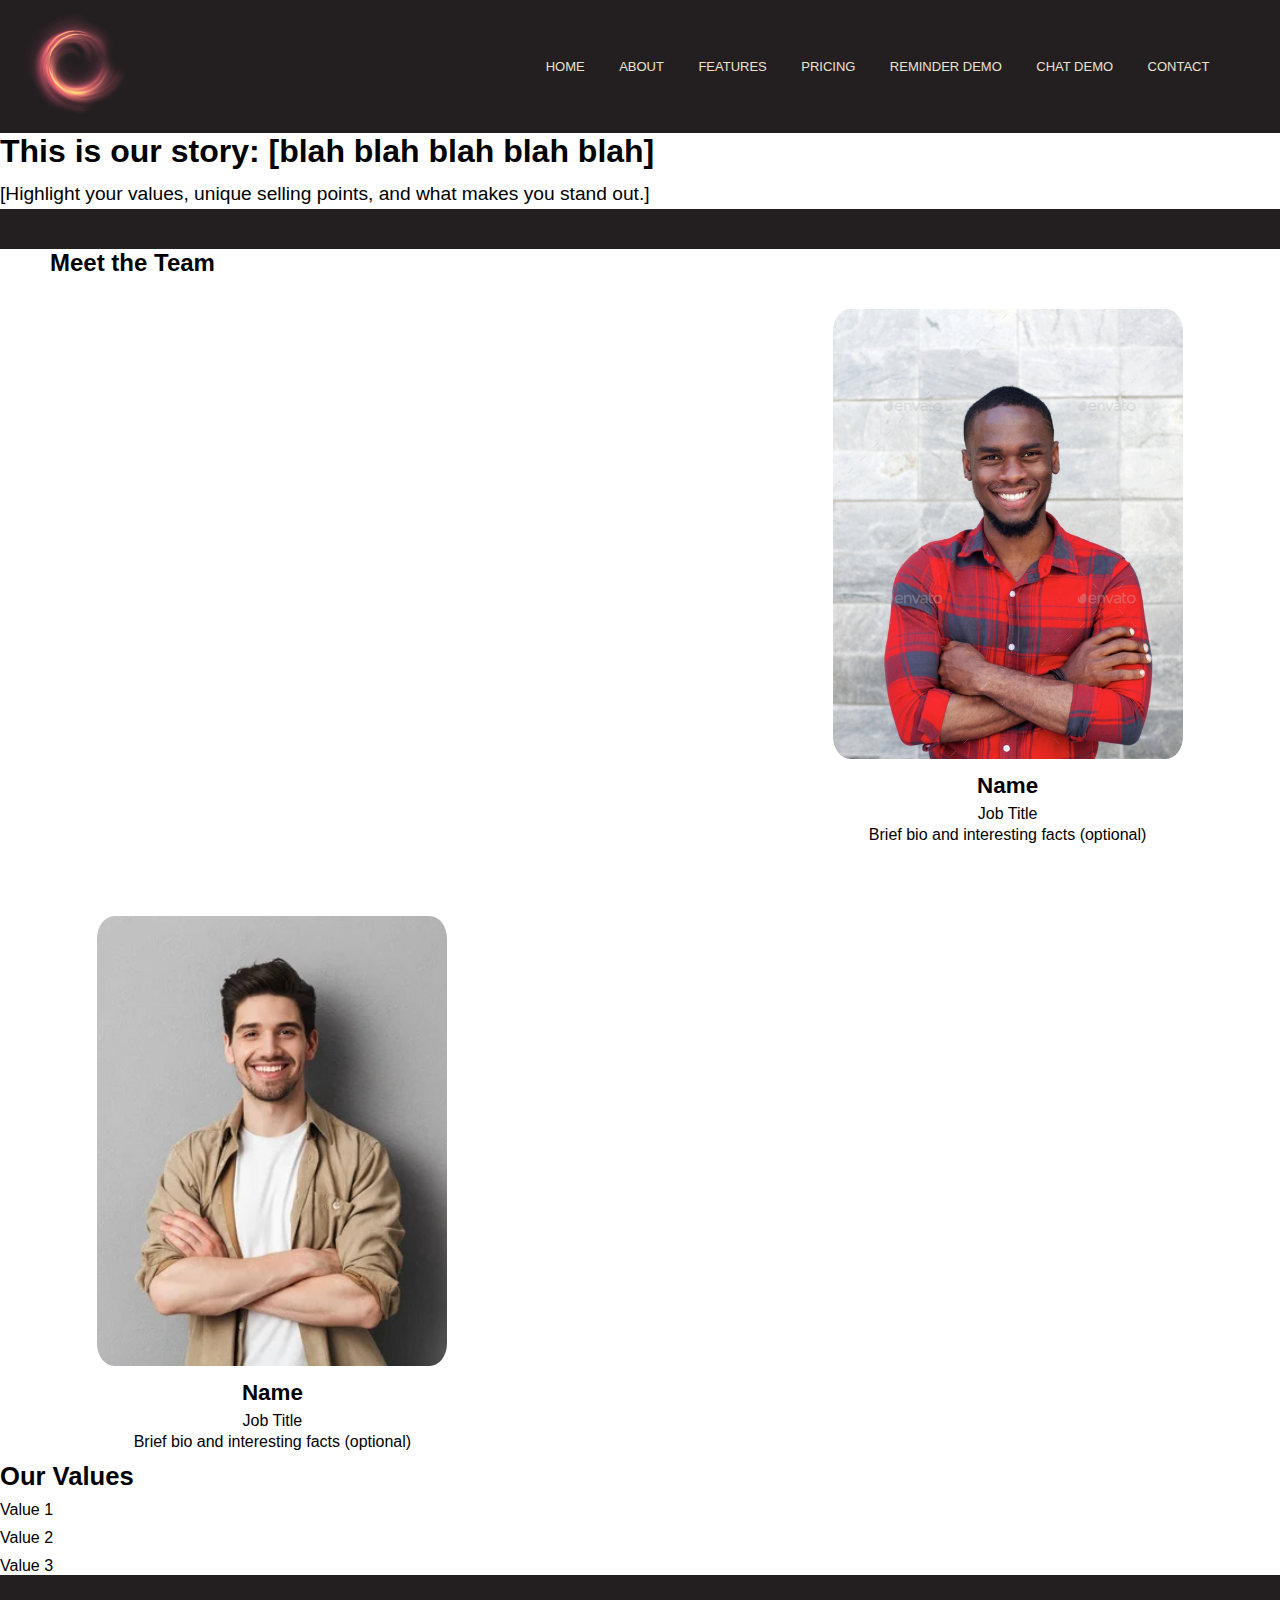
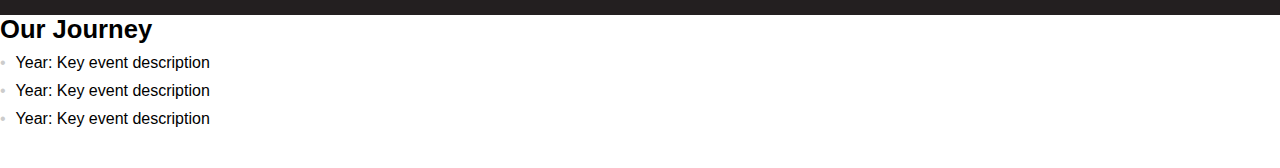
==== about.html @ a0b370ae "EVERYTHING" ====
<!DOCTYPE html>
<html lang="en">
<head>
    <meta charset="UTF-8">
    <meta name="viewport" content="width=device-width, initial-scale=1.0">
    <link rel="stylesheet" href="about.css"> <!--linking css doc-->
    <title>About Us</title>
    </head>
<body>
    <section class="header">
        <!-- navigation panel at the top -->
        <nav>
            <a href="index.html"><img src="images/logo_no_text.png"></a>
            <div class="nav-links" id="navLinks">
                <i class="fa-solid fa-x" onclick="hideMenu()"></i> <!-- closes menu -->
                <ul>
                    <li><a href="index.html">HOME</a></li>
                    <li><a href="about.html">ABOUT</a></li>
                    <li><a href="">FEATURES</a></li>
                    <li><a href="pricing.html">PRICING</a></li>
                    <li><a href="">REMINDER DEMO</a></li>
                    <li><a href="templates/chatdemo.html">CHAT DEMO</a></li>
                    <li><a href="contact.html">CONTACT</a></li>
                </ul>
            </div>
            <i class="fa-solid fa-bars" onclick="showMenu()"></i> <!-- shows menu on click -->
        </nav>

  <main>
    <div class="about-info">
        <h1>This is our story: [blah blah blah blah blah]</h1>
        <p>[Highlight your values, unique selling points, and what makes you stand out.]</p>
    </div>

    <!-- about the team members -->
    <section class="team-section">
      <h2>Meet the Team</h2>
        <div class="team-member">
            <img src="images/team-member-1.jpg" alt="Team Member 1">
            <h3>Name</h3>
            <p>Job Title</p>
            <p>Brief bio and interesting facts (optional)</p>
        </div>
        <div class="team-member">
            <img src="images/team-member-2.jpg" alt="Team Member 2">
            <h3>Name</h3>
            <p>Job Title</p>
            <p>Brief bio and interesting facts (optional)</p>
          </div>
      </div>
    </section>

    <div class="values">
      <h2>Our Values</h2>
      <ul>
        <li>Value 1</li>
        <li>Value 2</li>
        <li>Value 3</li>
      </ul>
    </div>

    <div class="timeline">
      <h2>Our Journey</h2>
      <ul>
        <li>Year: Key event description</li>
        <li>Year: Key event description</li>
        <li>Year: Key event description</li>
      </ul>
    </div>

  </main>

  <footer>
    </footer>
</body>
</html>
---- about.css ----
*{
    margin: 0;
    padding: 0;
    /* <uniquifier>: Use a uniquifier for the class name
       <weight>: Use a value from 100 to 900
       .montserrat-<uniquifier> { 
        font-optical-sizing: auto; */
    font-family: "Montserrat", sans-serif;

    /* font-weight: 300;  how thick the font is */
    /* font-style: normal; */
}
.header{
    min-height: 100vh;
    width: 100%;
    background-color: #231f20;
    background-position: center;
    background-size: cover;
    position: relative;
}

/* navigation bar at the top */
nav{
    display: flex;
    padding: 1% 2%; /* padding for the logo */
    justify-content: space-between;
    align-items: center;
}
nav img{
    width: 100px;
}
.nav-links{
    flex: 1; /* occupies all space in teh row */
    text-align: right;
    padding: 30px;
}
.nav-links ul li{
    list-style: none;
    display: inline-block;
    padding: 8px 15px;
    position: relative;
}
.nav-links ul li a{
    color: #EBE3CF;
    text-decoration: none;
    font-size: 13px;
}
.nav-links ul li::after{
    content: '';
    width: 0%;
    height: 2px;
    background: #D7887F;
    display: block;
    margin: auto;
    transition: 0.5s;
}
.nav-links ul li:hover::after{
    width: 100%;
}

/* about us page text box */
.about-info{
    /* width: 90%;
    color: #EBE3CF;
    position: absolute;
    top: 50%;
    left: 50%;
    transform: translate(-50%, -50%);
    text-align: center; */
    margin-bottom: 40px;
    background-color: #fff;
}
.about-info h1{
    /* font-size: 62px; */
    font-size: 2em;
    margin-bottom: 10px;
}
.about-info p{
    /* margin: 10px 0 40px;
    font-size: 20px;
    color: #EBE3CF; */
    font-size: 1.2em;
    line-height: 1.5;
}

/* team section  */
.team-section{
    /* width: 80%;
    margin: auto;
    text-align: center;
    padding-top: 50px;
    flex-basis: 32%;
    border-radius: 10px;
    margin-bottom: 30px;
    position: relative;
    overflow: hidden; */
    display: flex;
    flex-wrap: wrap;
    justify-content: space-between;
    background-color: #fff;
}
.team-section h2{
    text-align: center;
    padding-left: 50px;
}
.team-member{
    padding-top: 50px;
    margin: 10px;
    width: calc(41%); /*  based on # of desired columns */
    text-align: center;
}
.team-member img{
    border-radius: 5%;
    width: 350px;
    height: 450px;
    margin-bottom: 10px;
}
.team-member h3{
    font-size: 1.4em;
    margin-bottom: 5px;
}
.team-member p{
    font-size: 1em;
    line-height: 1.3;
}

/* values */
.values{
    margin-bottom: 40px;
    background-color: #fff;
}
.values h2 {
    font-size: 1.6em;
    margin-bottom: 10px;
}
.values ul {
    list-style: none;
    padding: 0;
}
.values li {
    margin-bottom: 10px;
    font-size: 1em;
}

/* Timeline section */
.timeline {
    margin-bottom: 40px;
    background-color: #fff;
}

.timeline h2 {
    font-size: 1.6em;
    margin-bottom: 10px;
}

.timeline ul {
    list-style: none;
    padding: 0;
}

.timeline li {
    margin-bottom: 10px;
    font-size: 1em;
    display: flex;
    align-items: center;
}

/* Replace 'year' with a bullet point symbol? */
.timeline li::before {
    content: "•";
    color: #ccc;
    margin-right: 10px;
}
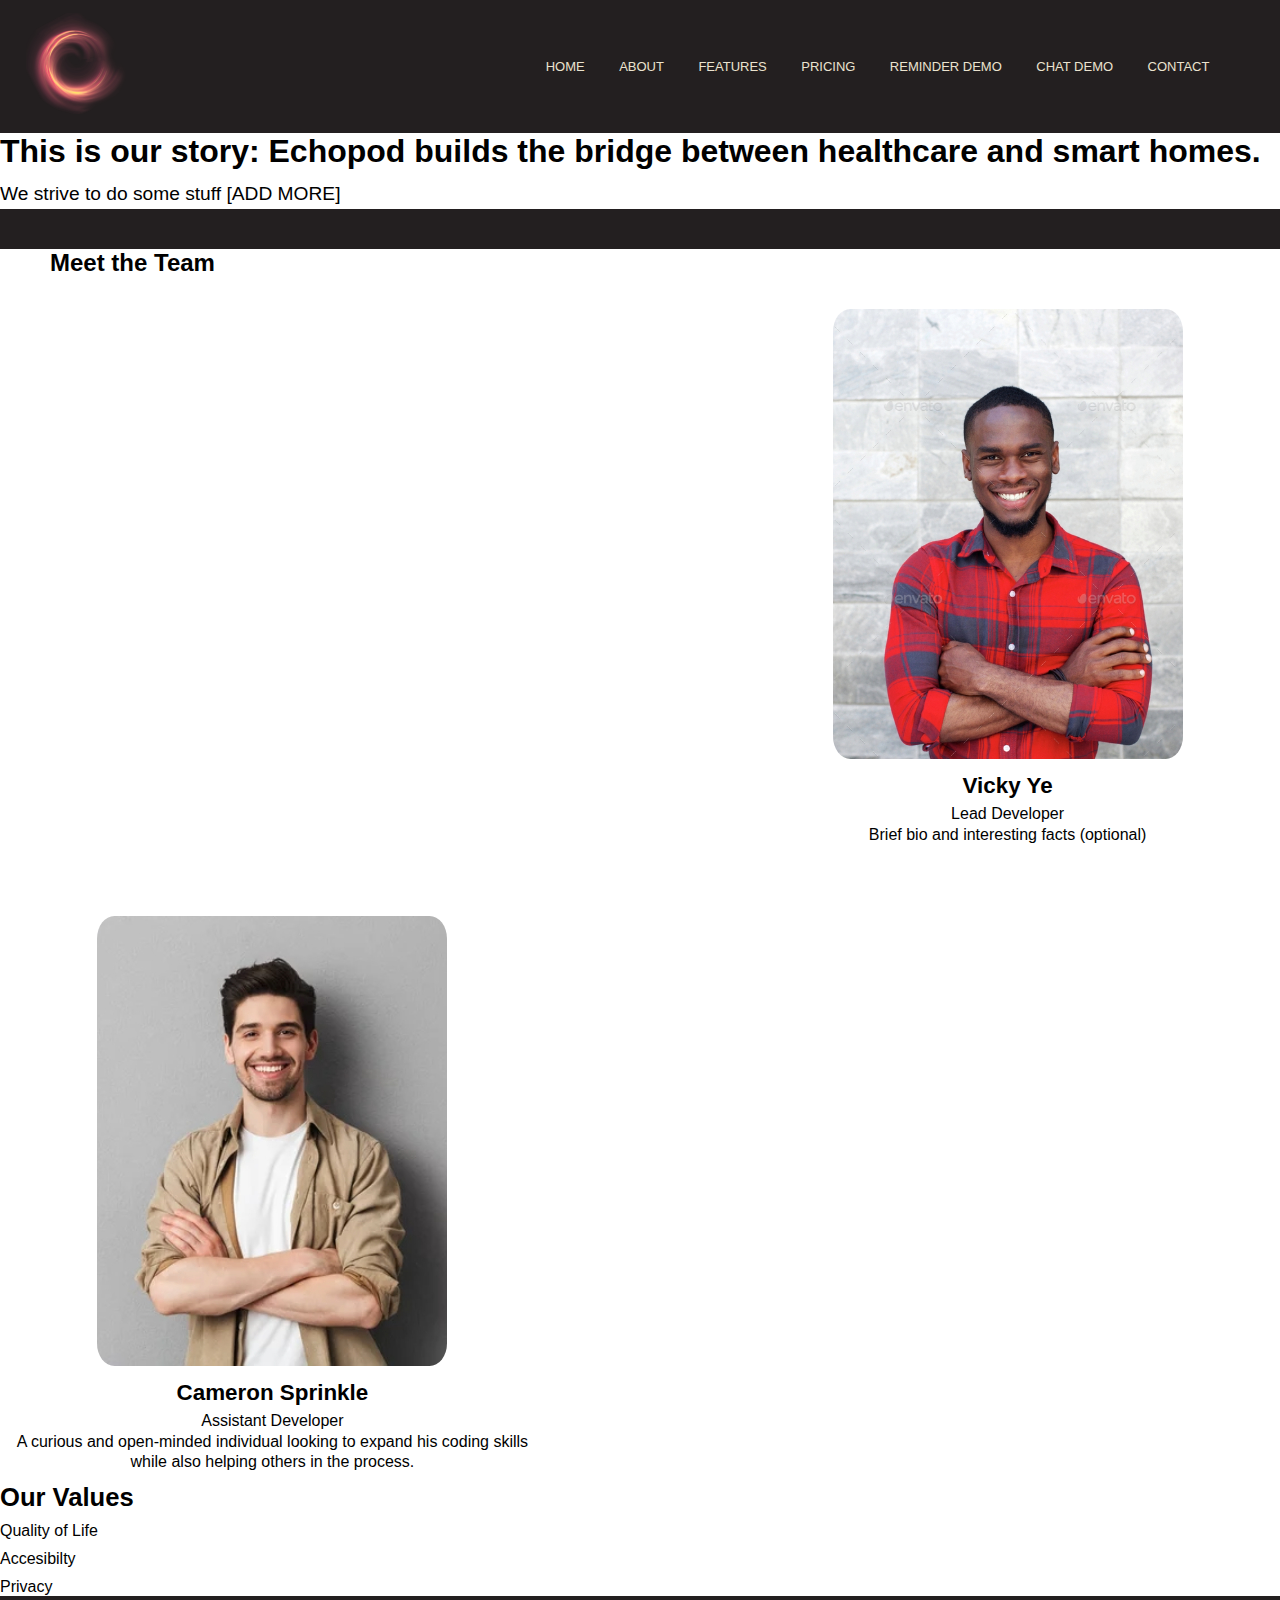
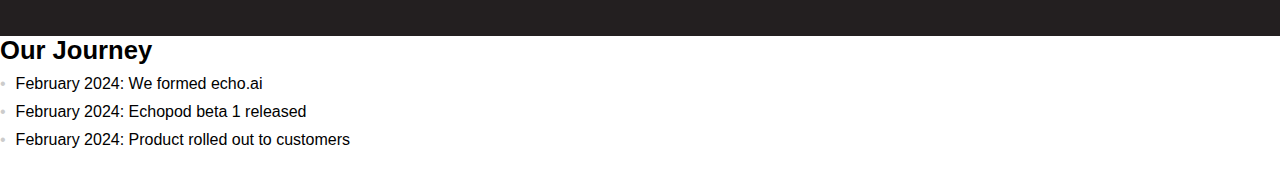
==== commit 0aa87004: "updates" ====
--- a/about.html
+++ b/about.html
@@ -19,7 +19,7 @@
                     <li><a href="">FEATURES</a></li>
                     <li><a href="pricing.html">PRICING</a></li>
                     <li><a href="">REMINDER DEMO</a></li>
-                    <li><a href="templates/chatdemo.html">CHAT DEMO</a></li>
+                    <li><a href="chatdemo.html">CHAT DEMO</a></li>
                     <li><a href="contact.html">CONTACT</a></li>
                 </ul>
             </div>
@@ -28,8 +28,8 @@
 
   <main>
     <div class="about-info">
-        <h1>This is our story: [blah blah blah blah blah]</h1>
-        <p>[Highlight your values, unique selling points, and what makes you stand out.]</p>
+        <h1>This is our story: Echopod builds the bridge between healthcare and smart homes.</h1>
+        <p>We strive to do some stuff [ADD MORE]</p>
     </div>
 
     <!-- about the team members -->
@@ -37,15 +37,15 @@
       <h2>Meet the Team</h2>
         <div class="team-member">
             <img src="images/team-member-1.jpg" alt="Team Member 1">
-            <h3>Name</h3>
-            <p>Job Title</p>
+            <h3>Vicky Ye</h3>
+            <p>Lead Developer</p>
             <p>Brief bio and interesting facts (optional)</p>
         </div>
         <div class="team-member">
             <img src="images/team-member-2.jpg" alt="Team Member 2">
-            <h3>Name</h3>
-            <p>Job Title</p>
-            <p>Brief bio and interesting facts (optional)</p>
+            <h3>Cameron Sprinkle</h3>
+            <p>Assistant Developer</p>
+            <p>A curious and open-minded individual looking to expand his coding skills while also helping others in the process.</p>
           </div>
       </div>
     </section>
@@ -53,18 +53,18 @@
     <div class="values">
       <h2>Our Values</h2>
       <ul>
-        <li>Value 1</li>
-        <li>Value 2</li>
-        <li>Value 3</li>
+        <li>Quality of Life</li>
+        <li>Accesibilty</li>
+        <li>Privacy</li>
       </ul>
     </div>
 
     <div class="timeline">
       <h2>Our Journey</h2>
       <ul>
-        <li>Year: Key event description</li>
-        <li>Year: Key event description</li>
-        <li>Year: Key event description</li>
+        <li>February 2024: We formed echo.ai</li>
+        <li>February 2024: Echopod beta 1 released</li>
+        <li>February 2024: Product rolled out to customers</li>
       </ul>
     </div>
 
@@ -73,4 +73,4 @@
   <footer>
     </footer>
 </body>
-</html>
+</html>--- a/about.css
+++ b/about.css
@@ -170,4 +170,4 @@
     content: "•";
     color: #ccc;
     margin-right: 10px;
-}
+}